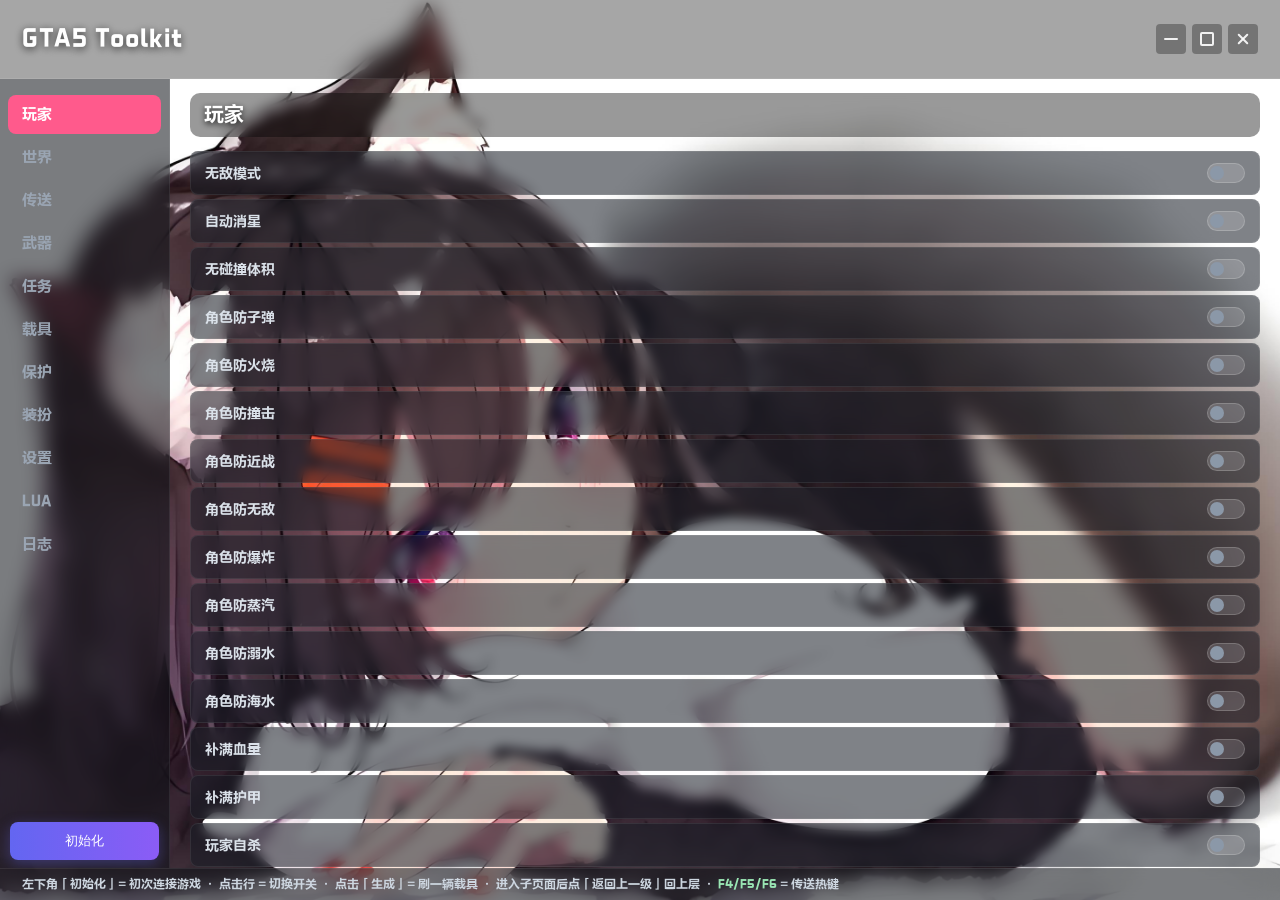
==== index.html @ ad8634ea "1" ====
<!DOCTYPE html>
<html lang="zh-CN">
<head>
<meta charset="UTF-8">
<meta name="viewport" content="width=device-width, initial-scale=1.0">
<title>GTA5 Toolkit</title>
<style>
  /* 自定义字体：exe 同目录 font.ttf 拷入 ui/fonts/，作为 UI 主字体 */
  @font-face {
    font-family: "GTAFont";
    src: url('fonts/font.ttf') format('truetype');
    font-weight: normal;
    font-style: normal;
  }

  * { margin:0; padding:0; box-sizing:border-box; }

  /* 滚动条（WebView2 Launcher 款式：3px 细条 + 半透明白 thumb） */
  ::-webkit-scrollbar { width:3px; }
  ::-webkit-scrollbar-track { background:transparent; }
  ::-webkit-scrollbar-thumb { background:rgba(255,255,255,.15); border-radius:2px; }
  ::-webkit-scrollbar-thumb:hover { background:rgba(255,255,255,.30); }

  body {
    font-family:"GTAFont", "Microsoft YaHei", "Segoe UI", sans-serif;
    background:#0d1117 url('img/bg.jpeg') center/cover no-repeat fixed;
    color:#e6edf3;
    height:100vh; overflow:hidden; user-select:none;
  }
  .app { display:flex; flex-direction:column; height:100vh; }

  /* 顶栏横幅：半透明玻璃条，透出背后的猫娘背景图 */
  .banner {
    position:relative;
    padding:24px 22px; font-size:24px; font-weight:700; letter-spacing:1px;
    background:rgba(0,0,0,.35);
    backdrop-filter:blur(10px);
    color:#fff; text-shadow:0 2px 8px rgba(0,0,0,.7);
    display:flex; align-items:center; gap:12px;
    overflow:hidden;
    border-bottom:1px solid rgba(255,255,255,.08);
  }
  .banner small { font-size:12px; font-weight:400; opacity:.9; letter-spacing:0; }

  /* 顶栏拖拽区（WebView2 原生 app-region：可拖动，按钮区 no-drag） */
  .banner { -webkit-app-region: drag; }
  .banner button, .window-controls { -webkit-app-region: no-drag; }

  /* 窗口控制按钮组（复刻 WebView2 Launcher） */
  .window-controls { display:flex; align-items:center; gap:6px; margin-left:auto; }
  .window-btn {
    width:30px; height:30px; background:rgba(0,0,0,.3); border:none; cursor:pointer;
    transition:.2s; display:flex; align-items:center; justify-content:center;
    color:rgba(255,255,255,.9); border-radius:4px; font-size:0;
  }
  .window-btn:hover { background:rgba(0,0,0,.5); }
  .window-btn.close:hover { background:#e81123; color:#fff; }
  /* 最小化 */
  .window-btn.minimize i { display:inline-block; width:14px; height:2px; background:currentColor; border-radius:1px; }
  /* 最大化 */
  .window-btn.maximize i { display:inline-block; width:14px; height:14px; border:2px solid currentColor; border-radius:2px; }
  /* 关闭 */
  .window-btn.close i { display:inline-block; width:14px; height:14px; position:relative; }
  .window-btn.close i::before, .window-btn.close i::after { content:''; position:absolute; top:50%; left:50%;
    width:14px; height:2px; background:currentColor; border-radius:1px; }
  .window-btn.close i::before { transform:translate(-50%,-50%) rotate(45deg); }
  .window-btn.close i::after { transform:translate(-50%,-50%) rotate(-45deg); }

  /* 主体：左分类 + 右选项 */
  .main { flex:1; display:flex; overflow:hidden; }

  .sidebar {
    width:170px; display:flex; flex-direction:column; background:rgba(13,17,23,.55);
    backdrop-filter:blur(10px);
    border-right:1px solid rgba(255,255,255,.08);
  }
  .sidebar-scroll { flex:1; padding:12px 8px; overflow-y:auto; }
  .cat {
    padding:10px 14px; margin:4px 0; border-radius:8px; cursor:pointer;
    font-size:15px; color:#9aa5b3; transition:.15s;
  }
  .cat:hover { background:#1c2634; color:#e6edf3; }
  .cat.active { background:#ff5a8c; color:#fff; font-weight:600; }

  .panel { flex:1; padding:14px 20px; overflow-y:auto; }
  .panel-title { font-size:20px; color:#fff; margin-bottom:14px; padding:10px 14px;
                 border-radius:10px; background:rgba(0,0,0,.40); backdrop-filter:blur(6px);
                 text-shadow:0 2px 6px rgba(0,0,0,.85); border-bottom:none; }

  /* 载具搜索栏 */
  .search-wrap { margin-bottom:12px; }
  .search-input {
    width:100%; padding:10px 14px; border-radius:8px; font-size:14px;
    background:rgba(0,0,0,.40); backdrop-filter:blur(6px);
    border:1px solid rgba(255,255,255,.14); color:#e6edf3; outline:none; transition:.15s;
  }
  .search-input::placeholder { color:#9aa5b3; }
  .search-input:focus { border-color:#ff5a8c; }

  /* 统一选项行：名字 + 右侧开关，所有行样式完全一致 */
  .option {
    display:flex; align-items:center; justify-content:space-between;
    padding:11px 14px; margin:4px 0; border-radius:8px; cursor:pointer;
    background:rgba(22,28,38,.55); border:1px solid rgba(255,255,255,.08);
    backdrop-filter:blur(6px); transition:.15s;
  }
  .option:hover { background:rgba(30,40,54,.72); border-color:rgba(255,255,255,.16); }
  .option .name { font-size:14px; color:#dbe2ea; }

  /* 返回上一级条 */
  .backbar {
    display:flex; align-items:center; gap:8px;
    padding:9px 14px; margin-bottom:10px; border-radius:8px; cursor:pointer;
    background:rgba(255,255,255,.06); border:1px solid rgba(255,255,255,.10);
    color:#9ae6b4; font-size:13px; transition:.15s;
  }
  .backbar:hover { background:rgba(255,255,255,.12); color:#fff; }

  /* 子菜单入口右箭头 */
  .chev { color:#7a5aff; font-size:16px; font-weight:700; flex:none; }

  /* 生成按钮（每次点击刷一辆） */
  .spawn-btn {
    flex:none; padding:5px 14px; border-radius:6px; font-size:12px; cursor:pointer;
    background:linear-gradient(90deg,#22c55e,#16a34a); color:#fff; border:none; transition:.15s;
  }
  .spawn-btn:hover { filter:brightness(1.1); }

  /* 生成按钮点击反馈动画 */
  .spawn-btn.spawned { animation:spawnPop .45s ease; background:linear-gradient(90deg,#22c55e,#15803d); }
  @keyframes spawnPop {
    0%   { transform:scale(1); }
    40%  { transform:scale(1.18); box-shadow:0 0 14px rgba(34,197,94,.85); }
    70%  { transform:scale(.96); }
    100% { transform:scale(1); }
  }

  /* 开关（iOS 样式） */
  .switch { position:relative; width:38px; height:20px; flex:none; }
  .switch input { display:none; }
  .switch .slider {
    position:absolute; inset:0; border-radius:20px; cursor:pointer;
    background:rgba(255,255,255,.15); border:1px solid rgba(255,255,255,.18);
    transition:.2s;
  }
  .switch .slider::before {
    content:''; position:absolute; width:14px; height:14px; left:2px; top:2px;
    border-radius:50%; background:#8b98a8; transition:.2s;
  }
  .switch input:checked + .slider { background:#22c55e; border-color:#22c55e; }
  .switch input:checked + .slider::before { transform:translateX(18px); background:#fff; }

  /* 底部提示条 */
  .footer { padding:8px 22px; font-size:12px; color:#cdd6e0; background:rgba(13,17,23,.55); backdrop-filter:blur(10px); border-top:1px solid rgba(255,255,255,.08); }
  .footer .cmd { color:#9ae6b4; }

  /* 初始化按钮（侧边栏底部，启动时不再自动初始化，由用户点击触发） */
  .init-btn {
    margin:8px 10px; padding:10px 14px; border-radius:8px; font-size:13px; cursor:pointer;
    background:linear-gradient(90deg,#6366f1,#8b5cf6); color:#fff; border:none; transition:.18s;
    white-space:nowrap; box-shadow:0 4px 14px rgba(99,102,241,.35); flex:none;
  }
  .init-btn:hover { filter:brightness(1.12); }
  .init-btn:active { transform:scale(.96); }
  .init-btn.busy { background:linear-gradient(90deg,#f59e0b,#f97316); animation:initPulse 1.1s ease infinite; }
  .init-btn.ok   { background:linear-gradient(90deg,#22c55e,#16a34a); }
  .init-btn.fail { background:linear-gradient(90deg,#ef4444,#dc2626); }
  @keyframes initPulse {
    0%,100% { box-shadow:0 0 0 0 rgba(245,158,11,.50); }
    50%     { box-shadow:0 0 0 8px rgba(245,158,11,0); }
  }
</style>
</head>
<body>
<div class="app">
  <div class="banner" id="topBar">
    <span class="bt">GTA5 Toolkit</span> <small> </small>
    <div class="window-controls">
      <button class="window-btn minimize" id="minimizeBtn"><i></i></button>
      <button class="window-btn maximize" id="maximizeBtn"><i></i></button>
      <button class="window-btn close" id="closeBtn"><i></i></button>
    </div>
  </div>

  <div class="main">
    <div class="sidebar" id="sidebar">
      <div class="sidebar-scroll" id="sidebarScroll"></div>
      <button class="init-btn" id="initBtn">初始化</button>
    </div>
    <div class="panel" id="panel">
      <div class="panel-title" id="panelTitle">玩家</div>
      <div class="search-wrap" id="searchWrap" style="display:none;">
        <input class="search-input" id="searchInput" placeholder="搜索载具…（支持中文名 / 车型）">
      </div>
      <div id="optionList"></div>
    </div>
  </div>

  <div class="footer">
    左下角「初始化」= 初次连接游戏 · 点击行 = 切换开关 · 点击「生成」= 刷一辆载具 · 进入子页面后点「返回上一级」回上层 · <span class="cmd">F4/F5/F6</span> = 传送热键
  </div>
</div>

<script src="js/vehicles.js"></script>
<script>
// ============ 数据模型（与 C++ MenuItems.h 对齐） ============
// 这里t只用于JS内部判断是否是"子菜单导航"，不显示在界面上
// 循环/执行/开关的区别一律交给 C++ 处理，HTML 只管一个开关
const CATEGORIES = [
  { id:"player", name:"玩家", items:[
    {n:"无敌模式"},{n:"自动消星"},{n:"无碰撞体积"},
    {n:"角色防子弹"},{n:"角色防火烧"},{n:"角色防撞击"},{n:"角色防近战"},
    {n:"角色防无敌"},{n:"角色防爆炸"},{n:"角色防蒸汽"},{n:"角色防溺水"},{n:"角色防海水"},
    {n:"补满血量"},{n:"补满护甲"},{n:"玩家自杀"},{n:"雷达影踪"},{n:"无布娃娃"},{n:"角色隐形"},{n:"消除星星"},
  ]},
  { id:"world", name:"世界", items:[] },
  { id:"teleport", name:"传送", items:[
    {n:"【F4】坐标向前微调"},{n:"【F5】传送至导航点"},{n:"【F6】传送至目标点"},
  ]},
  { id:"weapon", name:"武器", items:[ {n:"无限弹药"} ]},
  { id:"mission", name:"任务", items:[ {n:"跳过任务"} ]},
  { id:"vehicle", name:"载具", items:[
    {n:"载具设置",sub:true},{n:"小型汽车",sub:true},{n:"轿车",sub:true},{n:"SUV",sub:true},{n:"轿跑车",sub:true},
    {n:"肌肉车",sub:true},{n:"经典跑车",sub:true},{n:"跑车",sub:true},{n:"超级跑车",sub:true},
    {n:"摩托车",sub:true},{n:"越野车",sub:true},{n:"工业用车",sub:true},{n:"公共事业用车",sub:true},
    {n:"厢型车",sub:true},{n:"自行车",sub:true},{n:"船",sub:true},{n:"直升机",sub:true},{n:"飞机",sub:true},
    {n:"服务用车",sub:true},{n:"特种车",sub:true},{n:"军用车",sub:true},{n:"商用车",sub:true},
    {n:"火车",sub:true},{n:"开轮式",sub:true},
  ]},
  { id:"protect", name:"保护", items:[ {n:"防弹"} ]},
  { id:"outfit", name:"装扮", items:[ {n:"更换装扮"} ]},
  { id:"setting", name:"设置", items:[ {n:"显示FPS"} ]},
  { id:"lua", name:"LUA", items:[ {n:"LUA脚本"} ]},
  { id:"log", name:"日志", items:[] },
];

// 车型数据从 vehicles.js 加载（由 VehicleHashData.h 自动生成）
// 全局 VEHICLE_DATA：23 分类，每项含 name + vehicles[{n:显示名, m:模型, mods:49项改装}]

const state = {}; // "catId:idx" -> true/false
CATEGORIES.forEach(c => c.items.forEach((it,i)=> state[c.id+":"+i]=false));

let currentCat = 0;
let subPath = null; // {classIdx}
let searchQuery = "";
let scrollStack = []; // 记录进入二级菜单前的滚动位置
const g_logs = [];   // 后端日志数组（「日志」分类显示）

// ============ 渲染 ============
function renderSidebar(){
  const sb=document.getElementById("sidebarScroll"); sb.innerHTML="";
  CATEGORIES.forEach((c,i)=>{
    const d=document.createElement("div");
    d.className="cat"+(i===currentCat?" active":""); d.textContent=c.name;
    d.onclick=()=>{ currentCat=i; subPath=null; scrollStack=[]; renderAll(); scrollPanel(0); };
    sb.appendChild(d);
  });
}

// 生成一个统一开关行
function makeSwitchRow(cat, idx, name){
  const row=document.createElement("div");
  row.className="option";
  const key=cat+":"+idx;
  const on=!!state[key];
  row.innerHTML = '<span class="name">'+name+'</span>'+
    '<label class="switch"><input type="checkbox"'+(on?' checked':'')+'><span class="slider"></span></label>';
  const cb=row.querySelector("input");
  row.onclick=(e)=>{ e.preventDefault(); cb.checked=!cb.checked; state[key]=cb.checked; send("command",{category:cat,option:idx,state:cb.checked}); };
  cb.onchange=()=>{ state[key]=cb.checked; send("command",{category:cat,option:idx,state:cb.checked}); };
  return row;
}

// ---- 模糊匹配：忽略空格/大小写/符号，支持子串+子序列+罗马数字 ----
function normText(s){
  let t=String(s).toLowerCase();
  // 独立罗马数字词 → 数字（mk ii -> mk 2）
  t=t.replace(/(?<![a-z])viii(?![a-z])/g,'8')
     .replace(/(?<![a-z])vii(?![a-z])/g,'7')
     .replace(/(?<![a-z])iii(?![a-z])/g,'3')
     .replace(/(?<![a-z])ii(?![a-z])/g,'2')
     .replace(/(?<![a-z])iv(?![a-z])/g,'4')
     .replace(/(?<![a-z])vi(?![a-z])/g,'6')
     .replace(/(?<![a-z])ix(?![a-z])/g,'9')
     .replace(/(?<![a-z])i(?![a-z])/g,'1')
     .replace(/(?<![a-z])v(?![a-z])/g,'5')
     .replace(/(?<![a-z])x(?![a-z])/g,'10');
  // 去空格/符号，保留数字/字母/中文
  return t.replace(/[^a-z0-9\u4e00-\u9fff]+/g,'');
}
function isSubseq(q,t){
  let i=0;
  for(let j=0;j<t.length && i<q.length;j++){ if(t[j]===q[i]) i++; }
  return i===q.length;
}
function fuzzyMatch(name, model, query){
  const q=normText(query); if(!q) return true;
  const n=normText(name), m=normText(model);
  // 子串（忽略空格/大小写/符号后）
  if (n.includes(q) || m.includes(q)) return true;
  // 子序列容错（仅查询词 >=3 字符时用，避免短词刷屏）
  if (q.length>=3 && (isSubseq(q,n) || isSubseq(q,m))) return true;
  return false;
}

function renderPanel(){
  const cat=CATEGORIES[currentCat];
  const title=document.getElementById("panelTitle");
  const list=document.getElementById("optionList");
  const searchWrap=document.getElementById("searchWrap");
  list.innerHTML="";

  // 搜索栏：仅在「载具」分类顶层显示
  const showSearch = (cat.id==="vehicle" && subPath==null);
  if (searchWrap) searchWrap.style.display = showSearch ? "block" : "none";

  // 子页面显示「返回上一级」
  if (subPath != null){
    const back=document.createElement("div");
    back.className="backbar";
    back.innerHTML='<span>&#8249;</span> 返回上一级';
    back.onclick=()=>{ subPath=null; renderAll(); scrollPanel(scrollStack.length ? scrollStack.pop() : 0); };
    list.appendChild(back);
  }

  // 载具 → 车型列表（每行一个「生成」按钮）
  if (cat.id==="vehicle" && subPath){
    const cls=VEHICLE_DATA[subPath.classIdx];
    if (!cls){
      title.innerHTML="载具设置";
      appendEmpty(list);
      return;
    }
    title.innerHTML=cls.name;
    cls.vehicles.forEach(v=> list.appendChild(makeSpawnRow(v)));
    return;
  }

  title.innerHTML=cat.name;

  // 「日志」分类：实时显示后端日志
  if (cat.id==="log"){
    renderLogs(list);
    return;
  }

  // 载具顶层 + 有搜索词 → 全库模糊搜索结果
  if (showSearch && searchQuery.trim()!==""){
    const q=searchQuery.trim();
    const results=[];
    VEHICLE_DATA.forEach(c=> c.vehicles.forEach(v=>{
      if (fuzzyMatch(v.n, v.m, q))
        results.push({n:v.n, m:v.m, mods:v.mods});
    }));
    if (results.length===0){ appendEmpty(list); return; }
    results.forEach(v=> list.appendChild(makeSpawnRow(v)));
    return;
  }

  if (cat.items.length===0){ appendEmpty(list); return; }

  cat.items.forEach((it,i)=>{
    if (it.sub){
      // 子菜单入口：名字 + 右箭头
      const row=document.createElement("div");
      row.className="option";
      row.innerHTML='<span class="name">'+it.n+'</span><span class="chev">&#8250;</span>';
      row.onclick=(e)=>{ e.preventDefault(); scrollStack.push(getPanelScroll()); const classIdx=i-1; subPath={classIdx}; renderAll(); scrollPanel(0); };
      list.appendChild(row);
    } else {
      list.appendChild( makeSwitchRow(cat.id, i, it.n) );
    }
  });
}

function appendEmpty(list){
  const d=document.createElement("div");
  d.style.color="#8b98a8"; d.style.padding="20px 0";
  d.textContent="（该分类暂无功能项）";
  list.appendChild(d);
}

// 「日志」分类：逐行显示后端日志
function renderLogs(list){
  // 空日志：不显示任何提示，直接留白
  if (g_logs.length===0){ return; }
  const pre=document.createElement("div");
  pre.style.cssText="white-space:pre-wrap; word-break:break-all; font-family:Consolas,Menlo,monospace; font-size:12px; line-height:1.5; color:#9ae6b4; padding:10px; background:rgba(0,0,0,.35); border-radius:8px; border:1px solid rgba(255,255,255,.08);";
  pre.textContent=g_logs.join("\n");
  list.appendChild(pre);
}

// 生成按钮点击反馈：弹出动画 + 变「✓ 已生成」，700ms 后恢复
function spawnFeedback(btn){
  if (btn.dataset.busy) return;
  btn.dataset.busy="1";
  const orig=btn.textContent;
  btn.classList.add("spawned");
  btn.textContent="✓ 已生成";
  setTimeout(()=>{ btn.classList.remove("spawned"); btn.textContent=orig; delete btn.dataset.busy; }, 700);
}

// 生成行（名字 + 生成按钮）；供车型列表和搜索结果复用
function makeSpawnRow(v){
  const row=document.createElement("div");
  row.className="option";
  row.innerHTML='<span class="name">'+v.n+'</span><button class="spawn-btn">生成</button>';
  const btn=row.querySelector(".spawn-btn");
  const fire=(e)=>{ e.preventDefault(); spawnFeedback(btn); send("spawnVehicle",{model:v.m,mods:v.mods}); };
  row.onclick=fire;
  btn.onclick=(e)=>{ e.stopPropagation(); fire(e); };
  return row;
}

function getPanelScroll(){ const p=document.querySelector('.panel'); return p ? p.scrollTop : 0; }
function scrollPanel(top){ const p=document.querySelector('.panel'); if(p) p.scrollTop=top; }

// ============ 窗口控制按钮 + 顶栏拖拽（复刻 WebView2 Launcher） ============
['minimizeBtn','maximizeBtn','closeBtn'].forEach(id=>{
  const btn=document.getElementById(id);
  if (!btn) return;
  btn.addEventListener('click', ()=>{
    const action = id==='minimizeBtn' ? 'minimize' : (id==='maximizeBtn' ? 'maximize' : 'close');
    send('windowControl', { action });
  });
});

const topBar=document.getElementById('topBar');
if (topBar){
  topBar.addEventListener('mousedown', (e)=>{
    if (e.button!==0) return;
    if (e.target.closest('button')) return;  // 按钮不触发拖拽
    send('windowControl', { action:'move' });
    e.preventDefault();
  });
  topBar.addEventListener('dblclick', (e)=>{
    if (e.target.closest('button')) return;
    send('windowControl', { action:'maximize' });  // C++ maximize 自带切换
    e.preventDefault();
  });
}

function renderAll(){ renderSidebar(); renderPanel(); }

// ============ WebView2 桥接 ============
function send(cmd, payload){
  const msg={ cmd, payload };
  if (window.chrome && window.chrome.webview && window.chrome.webview.postMessage){
    window.chrome.webview.postMessage(JSON.stringify(msg));
  } else {
    console.log("[bridge]", JSON.stringify(msg));
  }
}

// ============ 初始化按钮 ============
// 原 C++ 是启动就自动初始化；现在改成由用户点击触发，点击后向后端发 {cmd:"init"}
let initState = "idle";  // idle | init | ok | fail
const initBtn = document.getElementById("initBtn");
function setInitBtn(label, cls){
  if (!initBtn) return;
  initBtn.textContent = label;
  initBtn.className = "init-btn" + (cls ? " "+cls : "");
}
function doInit(){
  if (initState === "init") return;  // 防止重复触发
  initState = "init";
  setInitBtn("初始化中…", "busy");
  send("init", {});
  // 真正等待后端 initResult；若超时仍未收到回应，兜底为失败（不乐观抢答成成功）
  setTimeout(()=>{
    if (initState === "init"){ initState = "fail"; setInitBtn("初始化失败", "fail"); }
  }, 5000);
}
if (initBtn) initBtn.addEventListener("click", doInit);

// 监听后端下发的初始化结果（后端写完 initResult 后生效）
function onBackendMessage(raw){
  let msg;
  try{
    if (typeof raw === "string") msg = JSON.parse(raw);
    else if (raw && raw.data != null) msg = typeof raw.data === "string" ? JSON.parse(raw.data) : raw.data;
    else msg = raw;
  }catch(err){ return; }
  if (msg && msg.cmd === "initResult"){
    const ok = !!(msg.payload && msg.payload.ok);
    initState = ok ? "ok" : "fail";
    setInitBtn(ok ? "✓ 已初始化" : "初始化失败", ok ? "ok" : "fail");
  }
  if (msg && msg.cmd === "log"){
    const text = (msg.payload && msg.payload.text) || "";
    g_logs.push(text);
    // 当前在「日志」分类时实时刷新，否则切到日志分类时一次性显示
    if (CATEGORIES[currentCat] && CATEGORIES[currentCat].id === "log"){
      const list=document.getElementById("optionList");
      if (list) renderLogs(list);
    }
  }
}
if (window.chrome && window.chrome.webview && window.chrome.webview.addEventListener){
  window.chrome.webview.addEventListener("message", onBackendMessage);
}
// 纯浏览器预览/调试：允许通过 window.postMessage 模拟后端消息（生产 WebView2 不受影响）
window.addEventListener("message", (e)=>onBackendMessage(e.data));

// 搜索框输入 → 实时过滤
const searchInput=document.getElementById("searchInput");
if (searchInput){
  searchInput.addEventListener("input", ()=>{ searchQuery=searchInput.value; renderPanel(); scrollPanel(0); });
}

renderAll();
console.log("[ui ready] GTA5 Toolkit HTML UI");
</script>
</body>
</html>
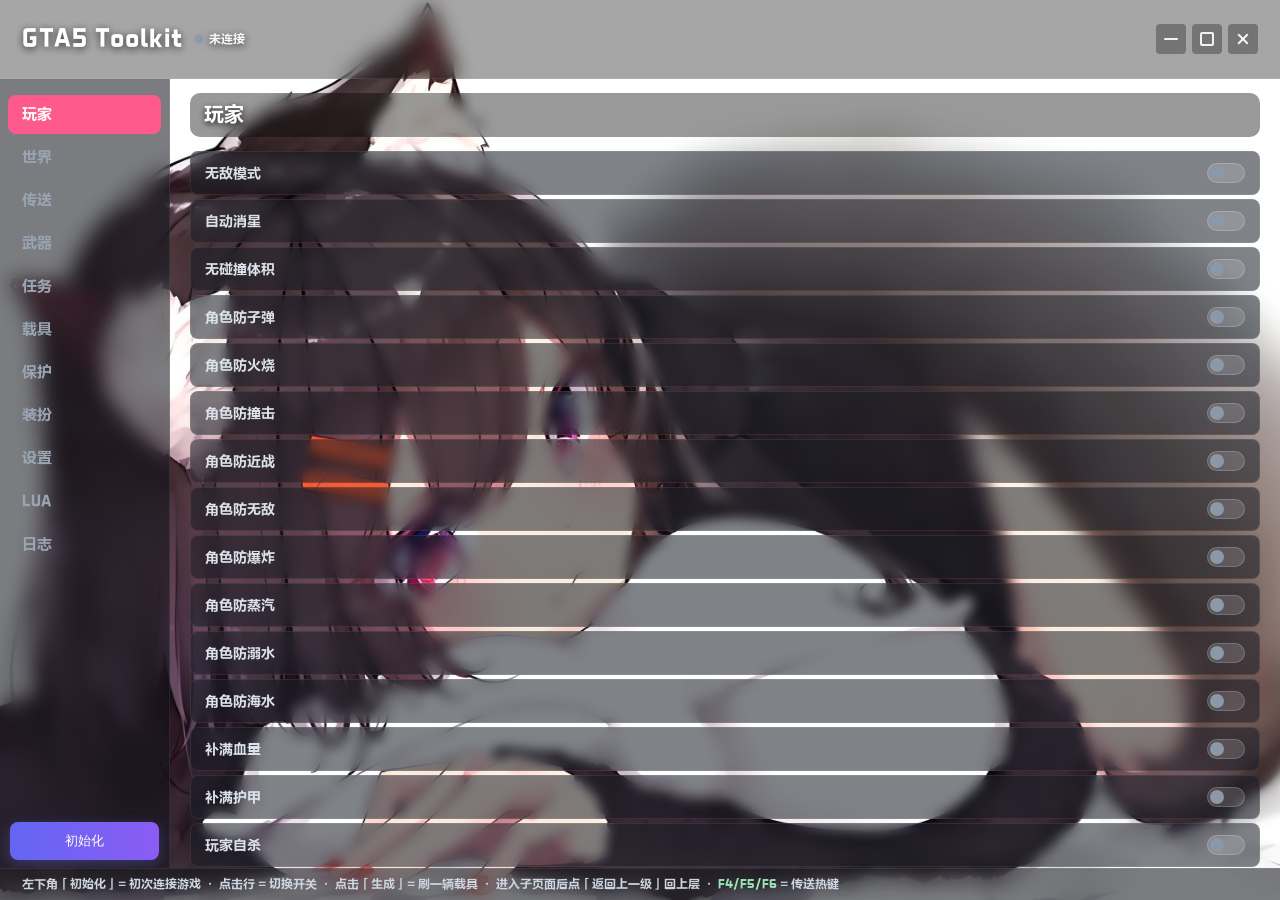
==== commit 0d9d0ec0: "20260906" ====
--- a/index.html
+++ b/index.html
@@ -22,7 +22,7 @@
   ::-webkit-scrollbar-thumb:hover { background:rgba(255,255,255,.30); }
 
   body {
-    font-family:"GTAFont", "Microsoft YaHei", "Segoe UI", sans-serif;
+    font-family:"GTAFont";
     background:#0d1117 url('img/bg.jpeg') center/cover no-repeat fixed;
     color:#e6edf3;
     height:100vh; overflow:hidden; user-select:none;
@@ -174,7 +174,7 @@
 <body>
 <div class="app">
   <div class="banner" id="topBar">
-    <span class="bt">GTA5 Toolkit</span> <small> </small>
+    <span class="bt">GTA5 Toolkit</span> <small id="connStatus"></small>
     <div class="window-controls">
       <button class="window-btn minimize" id="minimizeBtn"><i></i></button>
       <button class="window-btn maximize" id="maximizeBtn"><i></i></button>
@@ -385,7 +385,7 @@
   // 空日志：不显示任何提示，直接留白
   if (g_logs.length===0){ return; }
   const pre=document.createElement("div");
-  pre.style.cssText="white-space:pre-wrap; word-break:break-all; font-family:Consolas,Menlo,monospace; font-size:12px; line-height:1.5; color:#9ae6b4; padding:10px; background:rgba(0,0,0,.35); border-radius:8px; border:1px solid rgba(255,255,255,.08);";
+  pre.style.cssText="white-space:pre-wrap; word-break:break-all; font-family:'GTAFont'; font-size:12px; line-height:1.5; color:#9ae6b4; padding:10px; background:rgba(0,0,0,.35); border-radius:8px; border:1px solid rgba(255,255,255,.08);";
   pre.textContent=g_logs.join("\n");
   list.appendChild(pre);
 }
@@ -442,13 +442,71 @@
 
 function renderAll(){ renderSidebar(); renderPanel(); }
 
-// ============ WebView2 桥接 ============
+// ============ 通信层 ============
+// 分工：
+//   · 业务消息（init / command / spawnVehicle）→ WebSocket 直连游戏进程内的 DLL
+//   · 窗口控制（minimize / maximize / close / move）→ 仍走 WebView2 宿主桥接
+//     （窗口是宿主的，游戏里的 DLL 管不了浏览器/宿主窗口，所以这条不动）
+const WS_PORT = 9002;
+
+let ws = null;
+let wsTimer = null;
+let wsAutoReconnect = true;
+let wsConnected = false;
+
+function isHost(){
+  return !!(window.chrome && window.chrome.webview && window.chrome.webview.postMessage);
+}
+function postToHost(text){
+  if (isHost()) window.chrome.webview.postMessage(text);
+}
+
+// 顶栏右上角的状态灯
+function setConn(text, color){
+  const el = document.getElementById("connStatus");
+  if (!el) return;
+  el.innerHTML = '<span style="display:inline-block;width:8px;height:8px;border-radius:50%;'+
+                 'background:'+color+';margin-right:6px;vertical-align:middle;'+
+                 'box-shadow:0 0 6px '+color+';"></span>'+text;
+}
+
+function wsConnect(){
+  if (ws && (ws.readyState === WebSocket.OPEN || ws.readyState === WebSocket.CONNECTING)) return;
+  setConn("连接中…", "#f59e0b");
+
+  let sock;
+  try { sock = new WebSocket("ws://127.0.0.1:" + WS_PORT + "/"); }
+  catch (err){ setConn("地址错误", "#ef4444"); return; }
+
+  ws = sock;
+  sock.onopen = ()=>{ wsConnected = true; setConn("已连接 " + WS_PORT, "#22c55e"); };
+  sock.onmessage = (ev)=> onBackendMessage(ev.data);
+  sock.onerror = ()=>{ wsConnected = false; setConn("连接错误", "#ef4444"); };
+  sock.onclose = ()=>{
+    wsConnected = false;
+    setConn("未连接", "#8b98a8");
+    if (ws === sock) ws = null;
+    if (wsAutoReconnect && !wsTimer){
+      wsTimer = setTimeout(()=>{ wsTimer = null; wsConnect(); }, 2000);
+    }
+  };
+}
+
+// 所有对外发送统一走这里
 function send(cmd, payload){
-  const msg={ cmd, payload };
-  if (window.chrome && window.chrome.webview && window.chrome.webview.postMessage){
-    window.chrome.webview.postMessage(JSON.stringify(msg));
+  const text = JSON.stringify({ cmd, payload });
+
+  // 窗口控制：维持原 WebView2 通道不变
+  if (cmd === "windowControl"){
+    postToHost(text);
+    return;
+  }
+
+  // 业务消息：走 WebSocket
+  if (ws && ws.readyState === WebSocket.OPEN){
+    ws.send(text);
   } else {
-    console.log("[bridge]", JSON.stringify(msg));
+    console.log("[ws] 未连接，消息未发送:", text);
   }
 }
 
@@ -462,6 +520,14 @@
   initBtn.className = "init-btn" + (cls ? " "+cls : "");
 }
 function doInit(){
+  // 没连上游戏时先尝试连一次，别让用户干等 5 秒超时
+  if (!(ws && ws.readyState === WebSocket.OPEN)){
+    wsConnect();
+    initState = "fail";
+    setInitBtn("未连接游戏", "fail");
+    setTimeout(()=>{ if (initState === "fail") setInitBtn("初始化", ""); }, 1600);
+    return;
+  }
   if (initState === "init") return;  // 防止重复触发
   initState = "init";
   setInitBtn("初始化中…", "busy");
@@ -509,7 +575,11 @@
 }
 
 renderAll();
-console.log("[ui ready] GTA5 Toolkit HTML UI");
+
+// 启动 WebSocket（业务消息通道）；窗口控制仍由 WebView2 宿主处理
+setConn("未连接", "#8b98a8");
+wsConnect();
+console.log("[ui ready] GTA5 Toolkit HTML UI (WebSocket 通道)");
 </script>
 </body>
 </html>
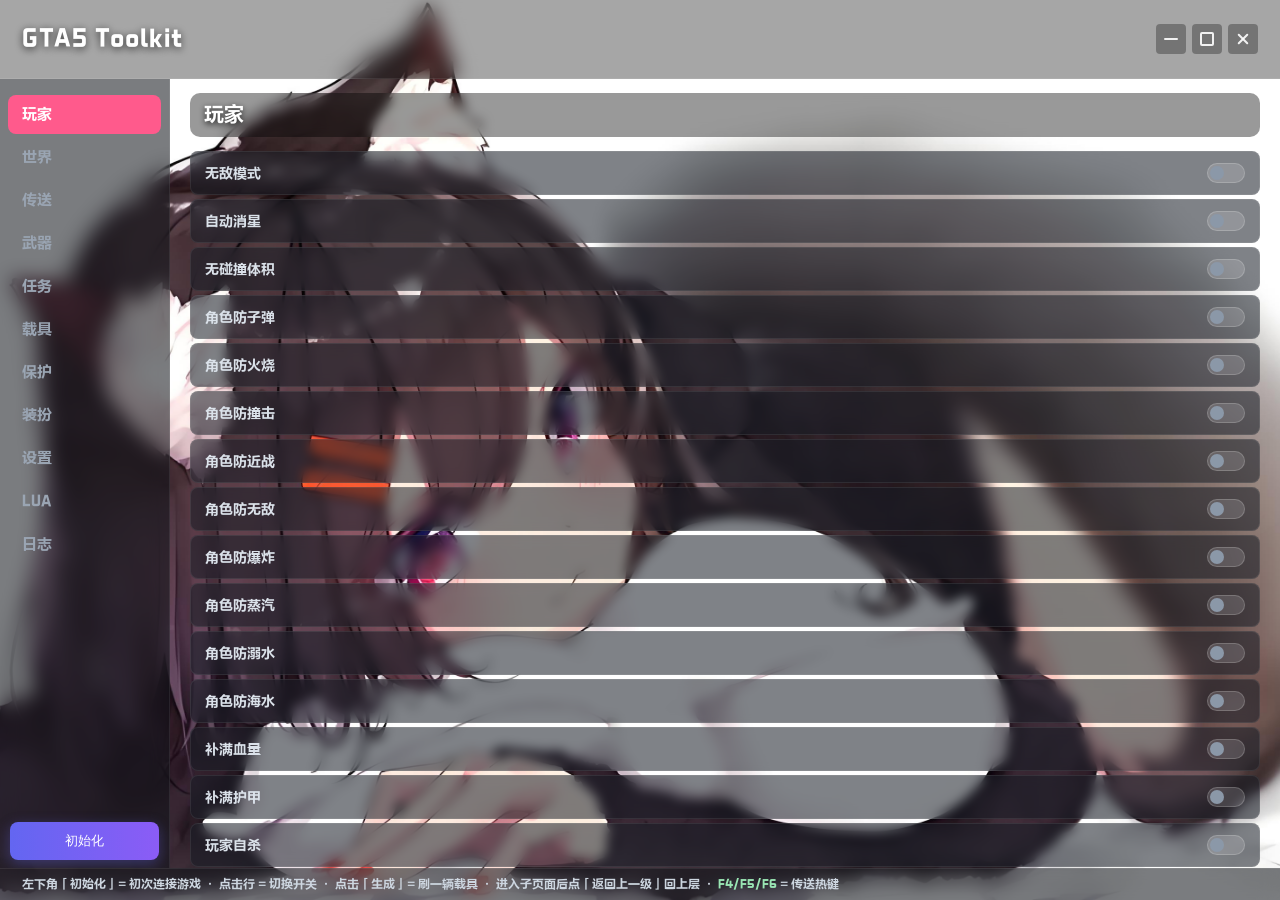
==== commit 88bab848: "回滚" ====
--- a/index.html
+++ b/index.html
@@ -174,7 +174,7 @@
 <body>
 <div class="app">
   <div class="banner" id="topBar">
-    <span class="bt">GTA5 Toolkit</span> <small id="connStatus"></small>
+    <span class="bt">GTA5 Toolkit</span> <small> </small>
     <div class="window-controls">
       <button class="window-btn minimize" id="minimizeBtn"><i></i></button>
       <button class="window-btn maximize" id="maximizeBtn"><i></i></button>
@@ -442,71 +442,13 @@
 
 function renderAll(){ renderSidebar(); renderPanel(); }
 
-// ============ 通信层 ============
-// 分工：
-//   · 业务消息（init / command / spawnVehicle）→ WebSocket 直连游戏进程内的 DLL
-//   · 窗口控制（minimize / maximize / close / move）→ 仍走 WebView2 宿主桥接
-//     （窗口是宿主的，游戏里的 DLL 管不了浏览器/宿主窗口，所以这条不动）
-const WS_PORT = 9002;
-
-let ws = null;
-let wsTimer = null;
-let wsAutoReconnect = true;
-let wsConnected = false;
-
-function isHost(){
-  return !!(window.chrome && window.chrome.webview && window.chrome.webview.postMessage);
-}
-function postToHost(text){
-  if (isHost()) window.chrome.webview.postMessage(text);
-}
-
-// 顶栏右上角的状态灯
-function setConn(text, color){
-  const el = document.getElementById("connStatus");
-  if (!el) return;
-  el.innerHTML = '<span style="display:inline-block;width:8px;height:8px;border-radius:50%;'+
-                 'background:'+color+';margin-right:6px;vertical-align:middle;'+
-                 'box-shadow:0 0 6px '+color+';"></span>'+text;
-}
-
-function wsConnect(){
-  if (ws && (ws.readyState === WebSocket.OPEN || ws.readyState === WebSocket.CONNECTING)) return;
-  setConn("连接中…", "#f59e0b");
-
-  let sock;
-  try { sock = new WebSocket("ws://127.0.0.1:" + WS_PORT + "/"); }
-  catch (err){ setConn("地址错误", "#ef4444"); return; }
-
-  ws = sock;
-  sock.onopen = ()=>{ wsConnected = true; setConn("已连接 " + WS_PORT, "#22c55e"); };
-  sock.onmessage = (ev)=> onBackendMessage(ev.data);
-  sock.onerror = ()=>{ wsConnected = false; setConn("连接错误", "#ef4444"); };
-  sock.onclose = ()=>{
-    wsConnected = false;
-    setConn("未连接", "#8b98a8");
-    if (ws === sock) ws = null;
-    if (wsAutoReconnect && !wsTimer){
-      wsTimer = setTimeout(()=>{ wsTimer = null; wsConnect(); }, 2000);
-    }
-  };
-}
-
-// 所有对外发送统一走这里
+// ============ WebView2 桥接 ============
 function send(cmd, payload){
-  const text = JSON.stringify({ cmd, payload });
-
-  // 窗口控制：维持原 WebView2 通道不变
-  if (cmd === "windowControl"){
-    postToHost(text);
-    return;
-  }
-
-  // 业务消息：走 WebSocket
-  if (ws && ws.readyState === WebSocket.OPEN){
-    ws.send(text);
+  const msg={ cmd, payload };
+  if (window.chrome && window.chrome.webview && window.chrome.webview.postMessage){
+    window.chrome.webview.postMessage(JSON.stringify(msg));
   } else {
-    console.log("[ws] 未连接，消息未发送:", text);
+    console.log("[bridge]", JSON.stringify(msg));
   }
 }
 
@@ -520,14 +462,6 @@
   initBtn.className = "init-btn" + (cls ? " "+cls : "");
 }
 function doInit(){
-  // 没连上游戏时先尝试连一次，别让用户干等 5 秒超时
-  if (!(ws && ws.readyState === WebSocket.OPEN)){
-    wsConnect();
-    initState = "fail";
-    setInitBtn("未连接游戏", "fail");
-    setTimeout(()=>{ if (initState === "fail") setInitBtn("初始化", ""); }, 1600);
-    return;
-  }
   if (initState === "init") return;  // 防止重复触发
   initState = "init";
   setInitBtn("初始化中…", "busy");
@@ -575,11 +509,7 @@
 }
 
 renderAll();
-
-// 启动 WebSocket（业务消息通道）；窗口控制仍由 WebView2 宿主处理
-setConn("未连接", "#8b98a8");
-wsConnect();
-console.log("[ui ready] GTA5 Toolkit HTML UI (WebSocket 通道)");
+console.log("[ui ready] GTA5 Toolkit HTML UI");
 </script>
 </body>
 </html>
